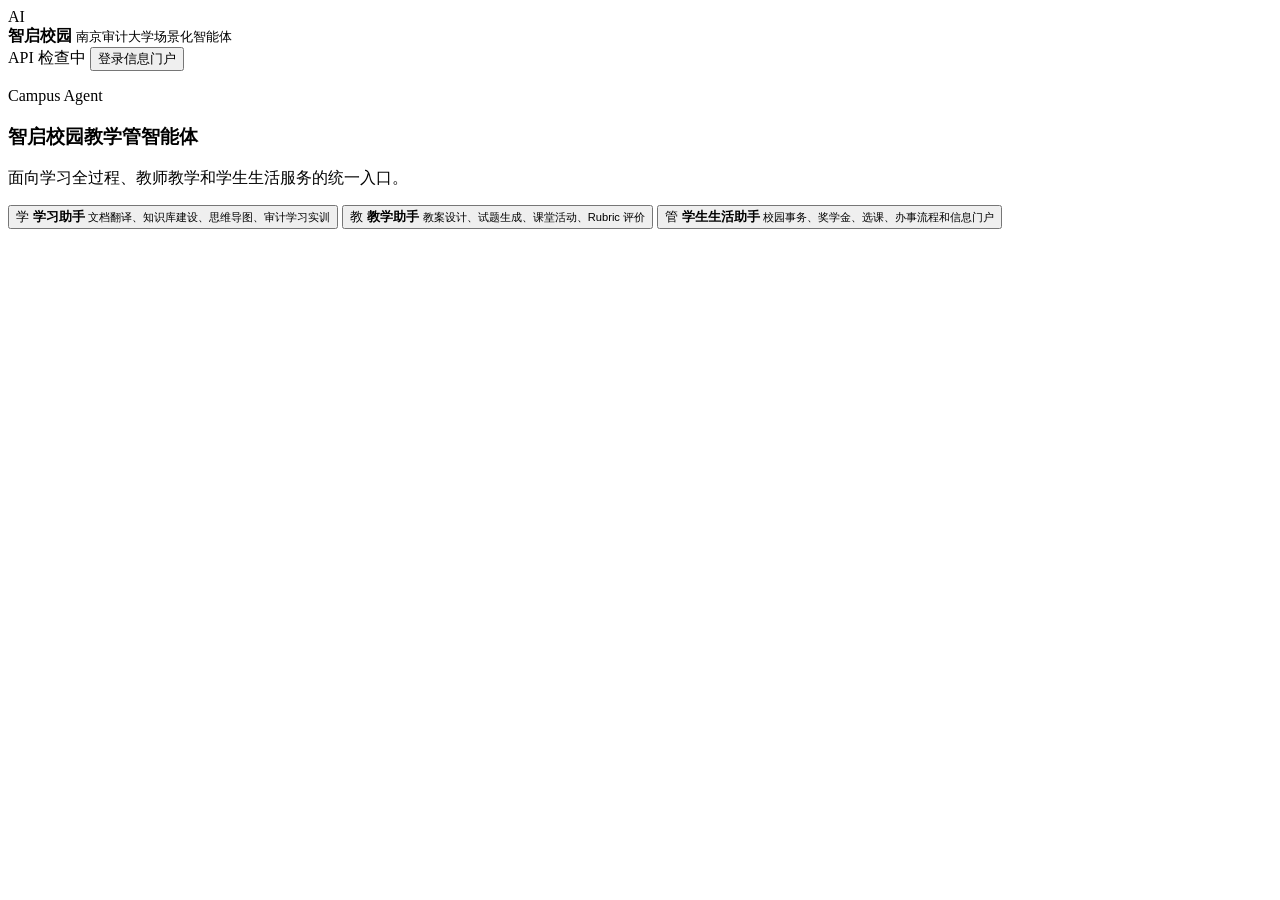
==== frontend/index.html @ 0a8f4f14 "初始化智启校园智能体项目 面向"AI赋能教·学·管"竞赛的最小可运行项目，以南京审计大学为场景。 包含学习助手、教学助手、事务助手三大模块前后端完整实现。" ====
<!doctype html>
<html lang="zh-CN">
  <head>
    <meta charset="UTF-8" />
    <meta name="viewport" content="width=device-width, initial-scale=1.0" />
    <title>智启校园教学管智能体</title>
    <link rel="icon" href="data:," />
    <link rel="stylesheet" href="/static/styles.css" />
  </head>
  <body>
    <main class="app-shell">
      <section id="homePage" class="home-page">
        <header class="home-topbar">
          <div class="brand">
            <span class="brand-mark">AI</span>
            <div>
              <strong>智启校园</strong>
              <small>南京审计大学场景化智能体</small>
            </div>
          </div>
          <div class="home-actions">
            <span id="homeStatusBadge" class="status-pill">API 检查中</span>
            <button id="homeLoginBtn" class="portal-btn" type="button">登录信息门户</button>
          </div>
        </header>

        <section class="home-hero">
          <p class="eyebrow">Campus Agent</p>
          <h1>智启校园教学管智能体</h1>
          <p class="hero-copy">面向学习全过程、教师教学和学生生活服务的统一入口。</p>
          <div class="assistant-grid" aria-label="智能体入口">
            <button class="assistant-card" type="button" data-open-mode="learning">
              <span class="card-icon">学</span>
              <strong>学习助手</strong>
              <small>文档翻译、知识库建设、思维导图、审计学习实训</small>
            </button>
            <button class="assistant-card" type="button" data-open-mode="teaching">
              <span class="card-icon">教</span>
              <strong>教学助手</strong>
              <small>教案设计、试题生成、课堂活动、Rubric 评价</small>
            </button>
            <button class="assistant-card" type="button" data-open-mode="affairs">
              <span class="card-icon">管</span>
              <strong>学生生活助手</strong>
              <small>校园事务、奖学金、选课、办事流程和信息门户</small>
            </button>
          </div>
        </section>
      </section>

      <section id="assistantPage" class="assistant-page" hidden>
        <header class="assistant-topbar">
          <div class="top-left">
            <button id="backHomeBtn" class="icon-btn" type="button" aria-label="返回首页">‹</button>
            <div>
              <h1 id="modeTitle">学生助手</h1>
              <p id="modeSubtitle">学习全过程支持</p>
            </div>
          </div>
          <div class="top-right">
            <span id="statusBadge" class="api-service">API 服务</span>
            <button id="loginBtn" class="portal-btn" type="button">登录信息门户</button>
          </div>
        </header>

        <section id="chatStage" class="chat-stage">
          <div class="assistant-greeting">
            <span id="assistantLogo" class="assistant-logo">学</span>
            <h2 id="welcomeTitle">你好，我是学生助手</h2>
          </div>

          <section id="messages" class="messages" aria-live="polite"></section>

          <form id="chatForm" class="composer">
            <textarea id="messageInput" rows="3" placeholder="向学生助手提问"></textarea>
            <div class="composer-actions">
              <div id="composerToolWrap" class="composer-tool-wrap">
                <button class="composer-plus-btn" id="uploadTriggerBtn" type="button" aria-label="上传文件和更多工具">＋</button>
                <span class="composer-tooltip">上传文件和更多工具</span>
                <div id="composerToolMenu" class="composer-tool-menu" role="menu">
                  <button type="button" data-composer-tool="files">
                    <span class="menu-symbol">⌕</span>
                    <span><strong>文件和图片</strong><small>上传课程资料</small></span>
                  </button>
                  <button type="button" data-composer-tool="phrases">
                    <span class="menu-symbol">□</span>
                    <span><strong>常用语</strong><small>快速填写场景指令</small></span>
                  </button>
                  <button class="menu-disabled" type="button" disabled>
                    <span class="menu-symbol">◇</span>
                    <span><strong>插件 <em>内测中</em></strong><small>扩展外部服务</small></span>
                  </button>
                  <button class="menu-disabled" type="button" disabled>
                    <span class="menu-symbol">▱</span>
                    <span><strong>技能 <em>内测中</em></strong><small>调用专业工作流</small></span>
                  </button>
                  <button type="button" data-composer-tool="web">
                    <span class="menu-symbol">◎</span>
                    <span><strong>联网搜索</strong><small id="webSearchState">未开启</small></span>
                  </button>
                </div>
              </div>
              <button class="mini-action" id="newSessionBtn" type="button">新对话</button>
              <button id="sendBtn" class="send-btn" type="submit" aria-label="发送">↑</button>
            </div>
          </form>

          <section id="featureWorkbench" class="feature-workbench" hidden>
            <div class="active-tool-header">
              <div id="activeToolChip" class="active-tool-chip">
                <span id="activeToolSymbol">译</span>
                <strong id="activeToolName">翻译</strong>
              </div>
              <button id="exitFeatureBtn" class="feature-exit-btn" type="button" aria-label="退出当前功能">×</button>
            </div>

            <section id="translateWorkbench" class="workbench-panel" hidden>
              <div class="sub-tool-tabs" role="tablist" aria-label="翻译类型">
                <button class="sub-tool-tab active" type="button" data-translate-tab="instant">即时翻译</button>
                <button class="sub-tool-tab" type="button" data-translate-tab="document">文档翻译</button>
              </div>

              <div class="translate-shell" data-translate-panel="instant">
                <div class="translate-language-bar">
                  <label>
                    <span>源语言</span>
                    <select id="instantSourceLang">
                      <option value="auto">检测源语言</option>
                      <option value="中文">中文</option>
                      <option value="英语">英语</option>
                      <option value="日语">日语</option>
                    </select>
                  </label>
                  <button id="swapTranslateLangBtn" class="swap-lang-btn" type="button" aria-label="切换翻译方向">⇄</button>
                  <label>
                    <span>目标语言</span>
                    <select id="instantTargetLang">
                      <option value="中文">中文</option>
                      <option value="英语">英语（英式）</option>
                      <option value="日语">日语</option>
                    </select>
                  </label>
                </div>
                <div class="instant-translate-grid">
                  <label class="translate-pane">
                    <span>键入翻译。</span>
                    <textarea id="instantSourceText" rows="10" placeholder="输入或粘贴要翻译的审计课程内容"></textarea>
                    <button id="instantTranslateBtn" class="primary-btn" type="button">开始翻译</button>
                  </label>
                  <div class="translate-pane translate-output-pane">
                    <span>译文</span>
                    <div id="instantTargetText" class="translation-output">翻译结果会显示在这里。</div>
                  </div>
                </div>
              </div>

              <div class="document-translate-panel" data-translate-panel="document" hidden>
                <div class="document-translate-card">
                  <div>
                    <p class="eyebrow">PDFMathTranslate Reference</p>
                    <h3>文档翻译</h3>
                    <p>上传 PDF、Word、Markdown 或文本文件，导出中文 DOCX 译文，并可继续生成中英双语要点总结。</p>
                  </div>
                  <button id="documentTranslateUploadBtn" class="primary-btn" type="button">上传并翻译文档</button>
                </div>
                <div id="documentTranslateResult" class="document-translate-result">
                  <div class="empty-state">尚未上传文档。</div>
                </div>
                <div class="document-summary-actions">
                  <button id="documentSummaryBtn" class="secondary-btn" type="button" disabled>生成双语要点总结</button>
                  <button id="documentArchiveBtn" class="secondary-btn" type="button" disabled>加入知识库</button>
                </div>
                <div id="documentSummaryResult" class="document-summary-result"></div>
              </div>
            </section>

            <section id="mindmapWorkbench" class="workbench-panel" hidden>
              <div class="mindmap-shell">
                <aside class="mindmap-sidebar">
                  <p class="eyebrow">simple-mind-map Workspace</p>
                  <h3>思维导图生成与手绘</h3>
                  <label>
                    中心主题
                    <input id="mindmapTopicInput" type="text" placeholder="例如：审计风险模型复习框架" />
                  </label>
                  <button id="mindmapGenerateBtn" class="primary-btn" type="button">AI 生成思维导图</button>
                  <label>
                    手动添加节点
                    <input id="mindmapBranchInput" type="text" placeholder="输入一个分支或知识点" />
                  </label>
                  <div class="mindmap-actions">
                    <button id="mindmapAddBranchBtn" class="secondary-btn" type="button">添加节点</button>
                    <button id="mindmapClearBtn" class="ghost-btn" type="button">清空画布</button>
                  </div>
                  <div id="mindmapBranchList" class="mindmap-branch-list"></div>
                  <div class="mindmap-save-actions">
                    <button id="mindmapArchiveBtn" class="secondary-btn" type="button" disabled>加入知识库</button>
                  </div>
                </aside>
                <div class="mindmap-canvas-wrap">
                  <div class="mindmap-toolbar">
                    <span>专业画布</span>
                    <span>支持 AI 生成、手动绘制、历史保存</span>
                  </div>
                  <svg id="mindmapCanvas" class="mindmap-canvas" viewBox="0 0 920 560" role="img" aria-label="思维导图画布"></svg>
                </div>
              </div>
            </section>
          </section>

          <section class="quick-tool-strip" aria-label="常用功能">
            <button id="deepResearchBtn" class="quick-tool" type="button" aria-pressed="false">
              <span class="quick-symbol">⌁</span>
              <span><strong>深度研究</strong><small>多步骤分析</small></span>
            </button>
            <button class="quick-tool" type="button" data-feature="translate">
              <span class="quick-symbol">译</span>
              <span><strong>翻译</strong><small>文本翻译和文档翻译</small></span>
            </button>
            <button class="quick-tool" type="button" data-feature="mindmap">
              <span class="quick-symbol">图</span>
              <span><strong>思维导图</strong><small>课程结构与复习框架</small></span>
            </button>
            <button class="quick-tool" type="button" data-feature="quiz">
              <span class="quick-symbol">测</span>
              <span><strong>练习检测</strong><small>题目、答案与解析</small></span>
            </button>
          </section>

          <button class="knowledge-feature-entry" type="button" data-feature="knowledge">
            <span class="knowledge-entry-mark">知</span>
            <span>
              <strong>知识库建设</strong>
              <small>统一管理课程资料、历史生成内容与个人课程表</small>
            </span>
            <span class="knowledge-entry-arrow">›</span>
          </button>

          <section class="utility-panel">
            <div>
              <strong>资料状态</strong>
              <p id="apiStatus">正在读取状态...</p>
            </div>
            <div>
              <strong>最近资料</strong>
              <div id="documentList" class="compact-list"></div>
            </div>
            <div>
              <strong>最近对话</strong>
              <div id="sessionList" class="compact-list"></div>
            </div>
            <div>
              <strong>最近调用</strong>
              <div id="callList" class="call-list"></div>
            </div>
          </section>
        </section>

        <section id="knowledgeWorkspace" class="knowledge-workspace" hidden>
          <div class="knowledge-heading">
            <div>
              <button id="backToChatBtn" class="text-back-btn" type="button">‹ 返回学生助手</button>
              <p class="eyebrow">Personal Knowledge Hub</p>
              <h2>我的学习知识库</h2>
              <p>统一保存课程资料、思维导图、文件大纲、练习测验和个人课程表。</p>
            </div>
            <div class="knowledge-actions">
              <button id="knowledgeUploadBtn" class="primary-btn" type="button">上传学习资料</button>
              <button id="timetableImportBtn" class="secondary-btn" type="button">一键导入课程表</button>
            </div>
          </div>

          <div class="knowledge-stats">
            <div><strong id="knowledgeDocCount">0</strong><span>学习资料</span></div>
            <div><strong id="knowledgeArtifactCount">0</strong><span>生成内容</span></div>
            <div><strong id="knowledgeCourseCount">0</strong><span>课程记录</span></div>
          </div>

          <div class="knowledge-tabs" role="tablist">
            <button class="knowledge-tab active" type="button" data-knowledge-tab="documents">学习资料</button>
            <button class="knowledge-tab" type="button" data-knowledge-tab="artifacts">生成内容</button>
            <button class="knowledge-tab" type="button" data-knowledge-tab="timetable">我的课程表</button>
          </div>

          <section class="knowledge-tab-panel" data-knowledge-panel="documents">
            <div class="section-title">
              <div><h3>历史上传文件</h3><p>支持 Word、PDF、Excel、文本与常见图片格式。</p></div>
              <button id="inlineUploadBtn" class="secondary-btn" type="button">添加资料</button>
            </div>
            <div id="knowledgeDocumentList" class="asset-list"></div>
          </section>

          <section class="knowledge-tab-panel" data-knowledge-panel="artifacts" hidden>
            <div class="section-title">
              <div><h3>历史生成内容</h3><p>思维导图、文件大纲和练习测验会自动保留。</p></div>
              <button id="createOutlineBtn" class="secondary-btn" type="button">生成文件大纲</button>
            </div>
            <div id="knowledgeArtifactList" class="asset-list"></div>
          </section>

          <section class="knowledge-tab-panel" data-knowledge-panel="timetable" hidden>
            <div class="section-title">
              <div><h3>我的课程表</h3><p>上传带表头的 XLSX 或 CSV，可一次导入课程、教师、教室、星期、节次和周次。</p></div>
              <button id="inlineTimetableBtn" class="primary-btn" type="button">导入课程表</button>
            </div>
            <div class="table-wrap">
              <table class="timetable-table">
                <thead><tr><th>课程</th><th>星期</th><th>节次</th><th>教师</th><th>教室</th><th>周次</th></tr></thead>
                <tbody id="timetableBody"></tbody>
              </table>
            </div>
          </section>
        </section>

        <input id="fileInput" type="file" multiple accept=".txt,.md,.pdf,.docx,.xlsx,.csv,.png,.jpg,.jpeg,.webp" hidden />
        <input id="translateFileInput" type="file" accept=".txt,.md,.pdf,.docx" hidden />
        <input id="timetableFileInput" type="file" accept=".xlsx,.csv" hidden />
      </section>
    </main>

    <div id="loginModal" class="modal" hidden>
      <div class="modal-card" role="dialog" aria-modal="true" aria-labelledby="loginTitle">
        <button id="loginCloseBtn" class="modal-close" type="button" aria-label="关闭登录">×</button>
        <p class="eyebrow">Campus SSO Mock</p>
        <h2 id="loginTitle">南京审计大学统一身份认证</h2>
        <p class="modal-copy">当前是虚拟登录接口，用于预留后续接入校园信息门户。</p>
        <a id="authPortalLink" class="portal-link" href="https://my.nau.edu.cn/index.html#/" target="_blank" rel="noreferrer">
          打开南京审计大学信息门户
        </a>
        <form id="loginForm" class="login-form">
          <label>
            学号 / 工号
            <input id="loginUserInput" type="text" placeholder="请输入学号或工号" autocomplete="username" />
          </label>
          <label>
            密码
            <input id="loginPassInput" type="password" placeholder="虚拟密码，任意输入" autocomplete="current-password" />
          </label>
          <button type="submit">虚拟登录</button>
        </form>
        <p id="loginStatus" class="login-status">未登录</p>
        <button id="logoutBtn" class="ghost-btn" type="button">退出虚拟登录</button>
      </div>
    </div>

    <div id="assetViewerModal" class="modal" hidden>
      <div class="modal-card asset-viewer-card" role="dialog" aria-modal="true" aria-labelledby="assetViewerTitle">
        <button id="assetViewerCloseBtn" class="modal-close" type="button" aria-label="关闭预览">×</button>
        <div class="asset-viewer-heading">
          <div>
            <p class="eyebrow">Knowledge Preview</p>
            <h2 id="assetViewerTitle">资料预览</h2>
          </div>
          <a id="assetDownloadLink" class="secondary-btn" href="#" target="_blank" rel="noreferrer">下载原文件</a>
        </div>
        <div id="assetViewerBody" class="asset-viewer-body"></div>
      </div>
    </div>

    <div id="commonPhraseModal" class="modal" hidden>
      <div class="modal-card phrase-modal-card" role="dialog" aria-modal="true" aria-labelledby="commonPhraseTitle">
        <button id="commonPhraseCloseBtn" class="modal-close" type="button" aria-label="关闭常用语">×</button>
        <div class="phrase-modal-heading">
          <div>
            <p class="eyebrow">Prompt Library</p>
            <h2 id="commonPhraseTitle">常用语</h2>
          </div>
          <button id="addCommonPhraseBtn" class="secondary-btn" type="button">＋ 添加常用语</button>
        </div>
        <label class="phrase-search">
          <span>⌕</span>
          <input id="commonPhraseSearch" type="search" placeholder="搜索常用语" />
        </label>
        <div id="commonPhraseContent" class="phrase-content"></div>
      </div>
    </div>

    <script src="/static/app.js"></script>
  </body>
</html>
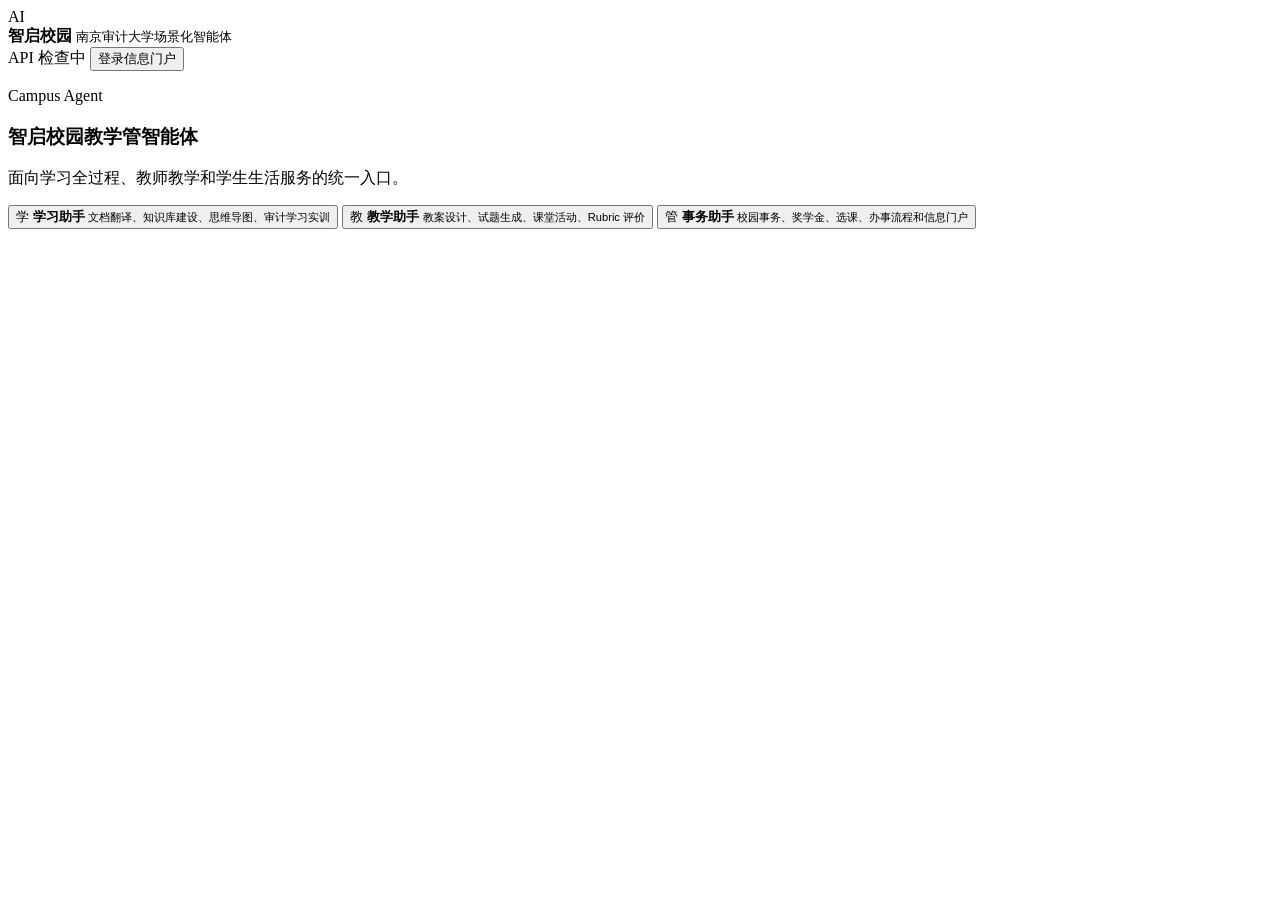
==== commit ab31a5b0: "实现学生事务助手工作台首版" ====
--- a/frontend/index.html
+++ b/frontend/index.html
@@ -41,7 +41,7 @@
             </button>
             <button class="assistant-card" type="button" data-open-mode="affairs">
               <span class="card-icon">管</span>
-              <strong>学生生活助手</strong>
+              <strong>事务助手</strong>
               <small>校园事务、奖学金、选课、办事流程和信息门户</small>
             </button>
           </div>
@@ -58,6 +58,17 @@
             </div>
           </div>
           <div class="top-right">
+            <label id="affairsProfileSwitch" class="affairs-profile-switch" hidden>
+              <span id="affairsProfileAvatar" class="affairs-profile-avatar">张</span>
+              <span class="affairs-profile-copy">
+                <strong id="affairsProfileName">张同学</strong>
+                <small id="affairsProfileMeta">本科生 · 学生</small>
+              </span>
+              <select id="affairsProfileSelect" aria-label="切换学生演示档案">
+                <option value="undergraduate">张同学 · 本科生</option>
+                <option value="graduate">李同学 · 研究生</option>
+              </select>
+            </label>
             <span id="statusBadge" class="api-service">API 服务</span>
             <button id="loginBtn" class="portal-btn" type="button">登录信息门户</button>
           </div>
@@ -256,6 +267,81 @@
           </section>
         </section>
 
+        <section id="affairsDashboard" class="affairs-dashboard" hidden>
+          <section class="affairs-hero" aria-labelledby="affairsGreetingTitle">
+            <p class="affairs-eyebrow">南京审计大学 · 学生事务助手</p>
+            <div class="affairs-greeting-row">
+              <div>
+                <h2 id="affairsGreetingTitle">你好，张同学 <span aria-hidden="true">👋</span></h2>
+                <p id="affairsGreetingText">今天有什么校园事务需要处理，尽管告诉我吧！</p>
+              </div>
+              <div id="affairsProfileFacts" class="affairs-profile-facts"></div>
+            </div>
+
+            <form id="affairsSearchForm" class="affairs-search">
+              <label class="sr-only" for="affairsSearchInput">输入事务名称或问题</label>
+              <input id="affairsSearchInput" type="search" placeholder="输入事务名称或直接描述问题，例如：我要打印成绩单" autocomplete="off" />
+              <button type="submit" aria-label="发送事务问题">➤</button>
+            </form>
+            <div id="affairsQuickQuestions" class="affairs-quick-questions" aria-label="常用问题"></div>
+
+            <div id="affairsAgentResult" class="affairs-agent-result" hidden aria-live="polite">
+              <div class="affairs-agent-result-head">
+                <span class="affairs-agent-mark">AI</span>
+                <strong>事务助手答复</strong>
+                <button id="affairsAgentResultClose" type="button" aria-label="收起答复">×</button>
+              </div>
+              <div id="affairsAgentResultBody" class="markdown-body"></div>
+            </div>
+          </section>
+
+          <section class="affairs-module" aria-labelledby="affairsTasksTitle">
+            <div class="affairs-module-heading">
+              <div><span class="module-symbol green">▣</span><h3 id="affairsTasksTitle">我的事务</h3></div>
+              <span id="affairsTaskCount" class="module-link"></span>
+            </div>
+            <div id="affairsTaskGrid" class="affairs-task-grid"></div>
+          </section>
+
+          <section class="affairs-module" aria-labelledby="affairsPrioritiesTitle">
+            <div class="affairs-module-heading">
+              <div><span class="module-symbol red">◆</span><h3 id="affairsPrioritiesTitle">近期重点</h3></div>
+              <span class="module-link">身份匹配推荐</span>
+            </div>
+            <div id="affairsPriorityGrid" class="affairs-priority-grid"></div>
+          </section>
+
+          <section class="affairs-module" aria-labelledby="affairsServicesTitle">
+            <div class="affairs-module-heading">
+              <div><span class="module-symbol blue">▦</span><h3 id="affairsServicesTitle">校园服务</h3></div>
+              <span class="module-link">官方入口优先</span>
+            </div>
+            <div id="affairsServiceGrid" class="affairs-service-grid"></div>
+          </section>
+
+          <section class="affairs-module" aria-labelledby="affairsNoticesTitle">
+            <div class="affairs-module-heading">
+              <div><span class="module-symbol purple">●</span><h3 id="affairsNoticesTitle">校园消息速览</h3></div>
+              <span class="module-link">按学段推送</span>
+            </div>
+            <div id="affairsNoticeList" class="affairs-notice-list"></div>
+          </section>
+
+          <section class="affairs-module affairs-recent-module" aria-labelledby="affairsRecentTitle">
+            <div class="affairs-module-heading">
+              <div><span class="module-symbol gray">↻</span><h3 id="affairsRecentTitle">最近对话</h3></div>
+            </div>
+            <div id="affairsRecentList" class="affairs-recent-list"></div>
+          </section>
+
+          <footer class="affairs-data-note">
+            <span><i class="source-dot official"></i>官方已核验</span>
+            <span><i class="source-dot demo"></i>演示模拟</span>
+            <span><i class="source-dot pending"></i>待学校确认</span>
+            <small id="affairsDataUpdatedAt"></small>
+          </footer>
+        </section>
+
         <section id="knowledgeWorkspace" class="knowledge-workspace" hidden>
           <div class="knowledge-heading">
             <div>
@@ -317,6 +403,13 @@
         <input id="timetableFileInput" type="file" accept=".xlsx,.csv" hidden />
       </section>
     </main>
+
+    <div id="affairsDetailModal" class="modal" hidden>
+      <div class="modal-card affairs-detail-card" role="dialog" aria-modal="true" aria-labelledby="affairsDetailTitle">
+        <button id="affairsDetailCloseBtn" class="modal-close" type="button" aria-label="关闭事务详情">×</button>
+        <div id="affairsDetailBody"></div>
+      </div>
+    </div>
 
     <div id="loginModal" class="modal" hidden>
       <div class="modal-card" role="dialog" aria-modal="true" aria-labelledby="loginTitle">
@@ -375,6 +468,7 @@
       </div>
     </div>
 
+    <script src="/static/affairs-data.js"></script>
     <script src="/static/app.js"></script>
   </body>
 </html>
